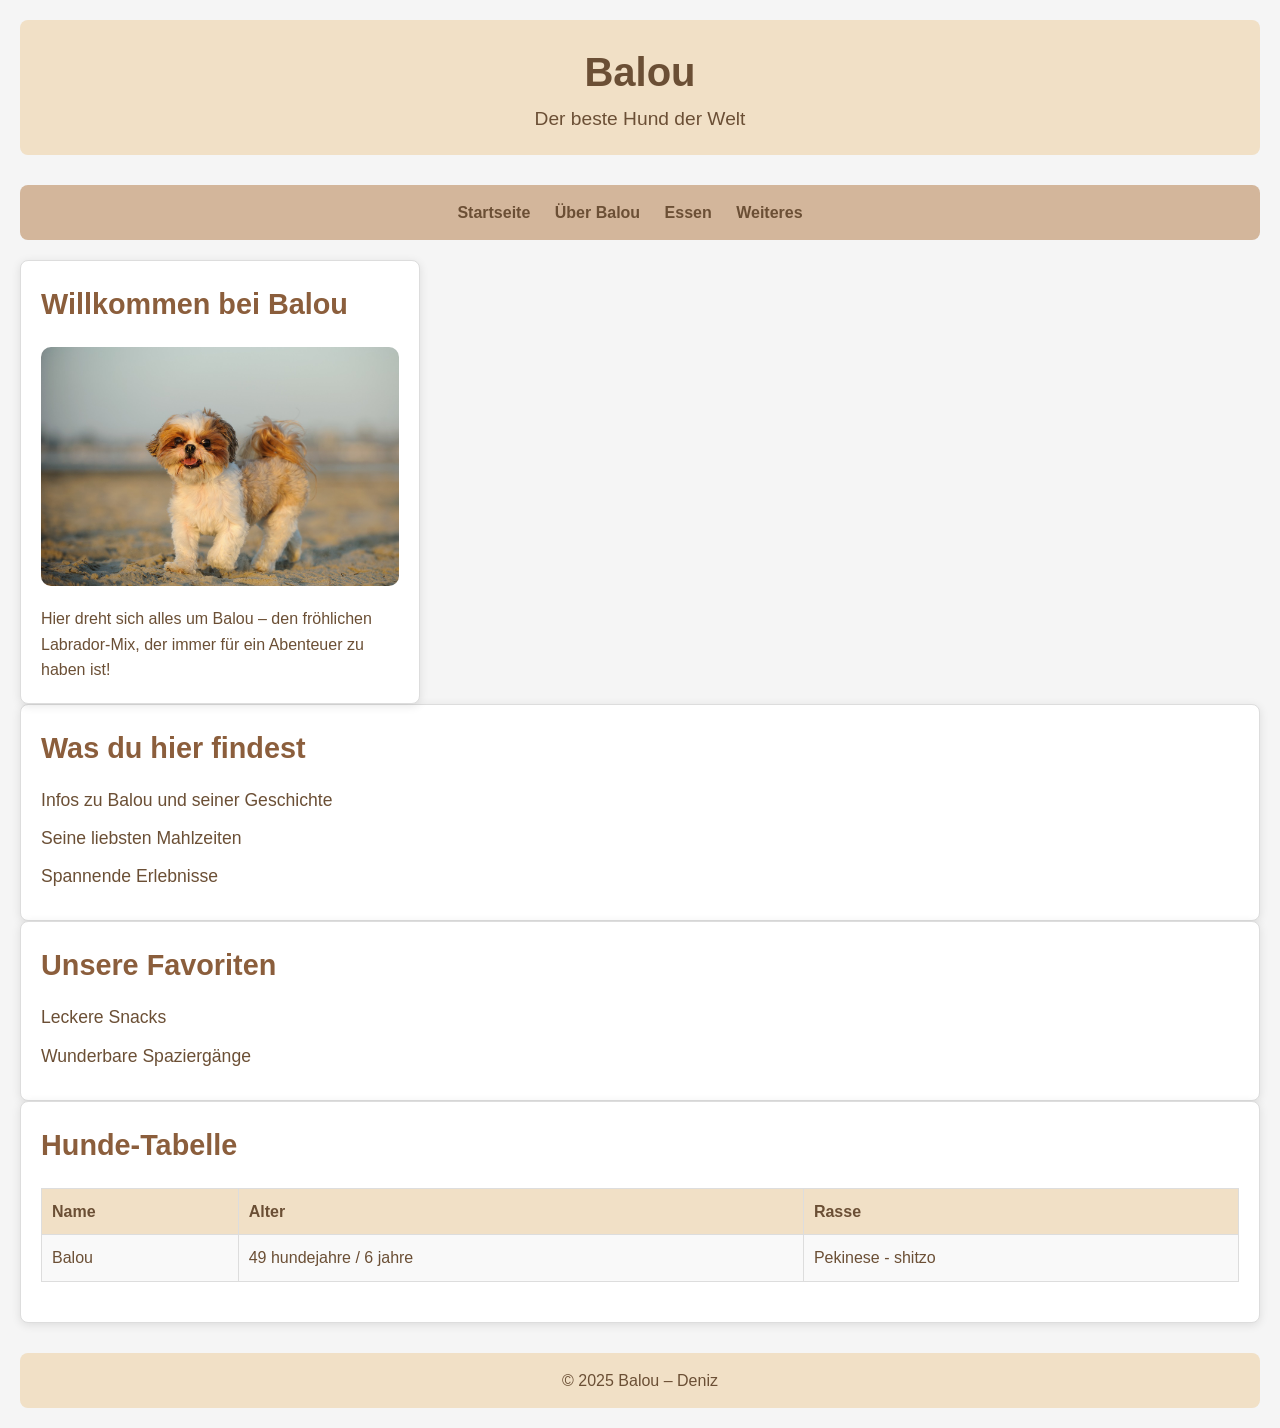
==== index.html @ d2d2f0f3 "Add files via upload" ====
<!DOCTYPE html>
<html lang="de">
<head>
  <meta charset="UTF-8">
  <meta name="viewport" content="width=device-width, initial-scale=1.0">
  <title>Startseite – Balou</title>
  <link rel="stylesheet" href="style.css">
</head>
<body>
  <header>
    <h1>Balou</h1>
    <p>Der beste Hund der Welt</p>
  </header>

  <nav>
    <ul>
      <li><a href="index.html">Startseite</a></li>
      <li><a href="ueber-balou.html">Über Balou</a></li>
      <li><a href="essen.html">Essen</a></li>
      <li><a href="weiteres.html">Weiteres</a></li>
    </ul>
  </nav>

  <div class="main-container">
      <div class="box">
          <h2>Willkommen bei Balou</h2>
          <img src="Pekinese - shitzo.jpeg" class="startbild">
        <p>Hier dreht sich alles um Balou – den fröhlichen Labrador-Mix, der immer für ein Abenteuer zu haben ist!</p>
      </div>
    </div>

    <div class="box">
      <h2>Was du hier findest</h2>
      <ul>
        <li>Infos zu Balou und seiner Geschichte</li>
        <li>Seine liebsten Mahlzeiten</li>
        <li>Spannende Erlebnisse</li>
      </ul>
    </div>

    <div class="box">
      <h2>Unsere Favoriten</h2>
      <ul>
        <li>Leckere Snacks</li>
        <li>Wunderbare Spaziergänge</li>
      </ul>
    </div>

    <div class="box">
      <h2>Hunde-Tabelle</h2>
      <table>
        <tr>
          <th>Name</th>
          <th>Alter</th>
          <th>Rasse</th>
        </tr>
        <tr>
          <td>Balou</td>
          <td>49 hundejahre / 6 jahre</td>
          <td>Pekinese - shitzo</td>
        </tr>
      </table>
    </div>
  </div>

  <footer>
    © 2025 Balou – Deniz
  </footer>
</body>
</html>
---- style.css ----
/* Allgemeine Styles */
* {
  box-sizing: border-box;
  margin: 0;
  padding: 0;
}

body {
  font-family: 'Arial', sans-serif;
  background-color: #f5f5f5;
  color: #6b4f35; /* Brauner Text */
  padding: 20px;
  line-height: 1.6;
}

/* Grid Layout für Hauptinhalt */
.main-container {
  display: grid;
  grid-template-columns: 1fr;
  gap: 20px;
}

@media (min-width: 768px) {
  .main-container {
    grid-template-columns: 1fr 1fr;
  }
}

@media (min-width: 1024px) {
  .main-container {
    grid-template-columns: 1fr 1fr 1fr;
  }
}

/* Header */
header {
  background-color: #f1e0c6; /* Beige */
  padding: 20px;
  text-align: center;
  border-radius: 8px;
  margin-bottom: 30px;
}

header h1 {
  font-size: 2.5em;
  color: #6b4f35; /* Dunkelbraun */
}

header p {
  font-size: 1.2em;
  color: #6b4f35;
}

/* Navigation */
nav {
  background-color: #d3b69b; /* Braun-Beige */
  text-align: center;
  padding: 15px 0;
  border-radius: 8px;
  margin-bottom: 20px;
}

nav ul {
  list-style-type: none;
  padding: 0;
}

nav ul li {
  display: inline-block;
  margin-right: 20px;
}

nav a {
  text-decoration: none;
  color: #6b4f35;
  font-weight: bold;
}

nav a:hover {
  color: #9c6644; /* Dunklerer Braunton */
}

/* Boxen */
.box {
  background-color: #fff;
  border: 1px solid #ddd;
  border-radius: 8px;
  padding: 20px;
  box-shadow: 0 2px 10px rgba(0, 0, 0, 0.1);
}

.box h2 {
  color: #8b5e3c; /* Braun */
  font-size: 1.8em;
  margin-bottom: 15px;
}

.box ul {
  list-style-type: none;
  padding: 0;
}

.box ul li {
  margin: 10px 0;
  font-size: 1.1em;
}

/* Tabellen */
table {
  width: 100%;
  border-collapse: collapse;
  margin: 20px 0;
}

table, th, td {
  border: 1px solid #ddd;
  padding: 10px;
  text-align: left;
}

th {
  background-color: #f1e0c6; /* Beige */
  color: #6b4f35; /* Braun */
}

td {
  background-color: #fff;
}

table tr:nth-child(even) td {
  background-color: #f9f9f9;
}

/* Footer */
footer {
  background-color: #f1e0c6; /* Beige */
  text-align: center;
  padding: 15px;
  margin-top: 30px;
  font-size: 1em;
  border-radius: 8px;
}

footer p {
  color: #6b4f35; /* Dunkelbraun */
}
/* Bild auf der Startseite */
.startbild {
  width: 100%;
  max-width: 500px;
  height: auto;
  border-radius: 10px;
  margin: 20px 0;
  display: block;
  margin-left: auto;
  margin-right: auto;
}
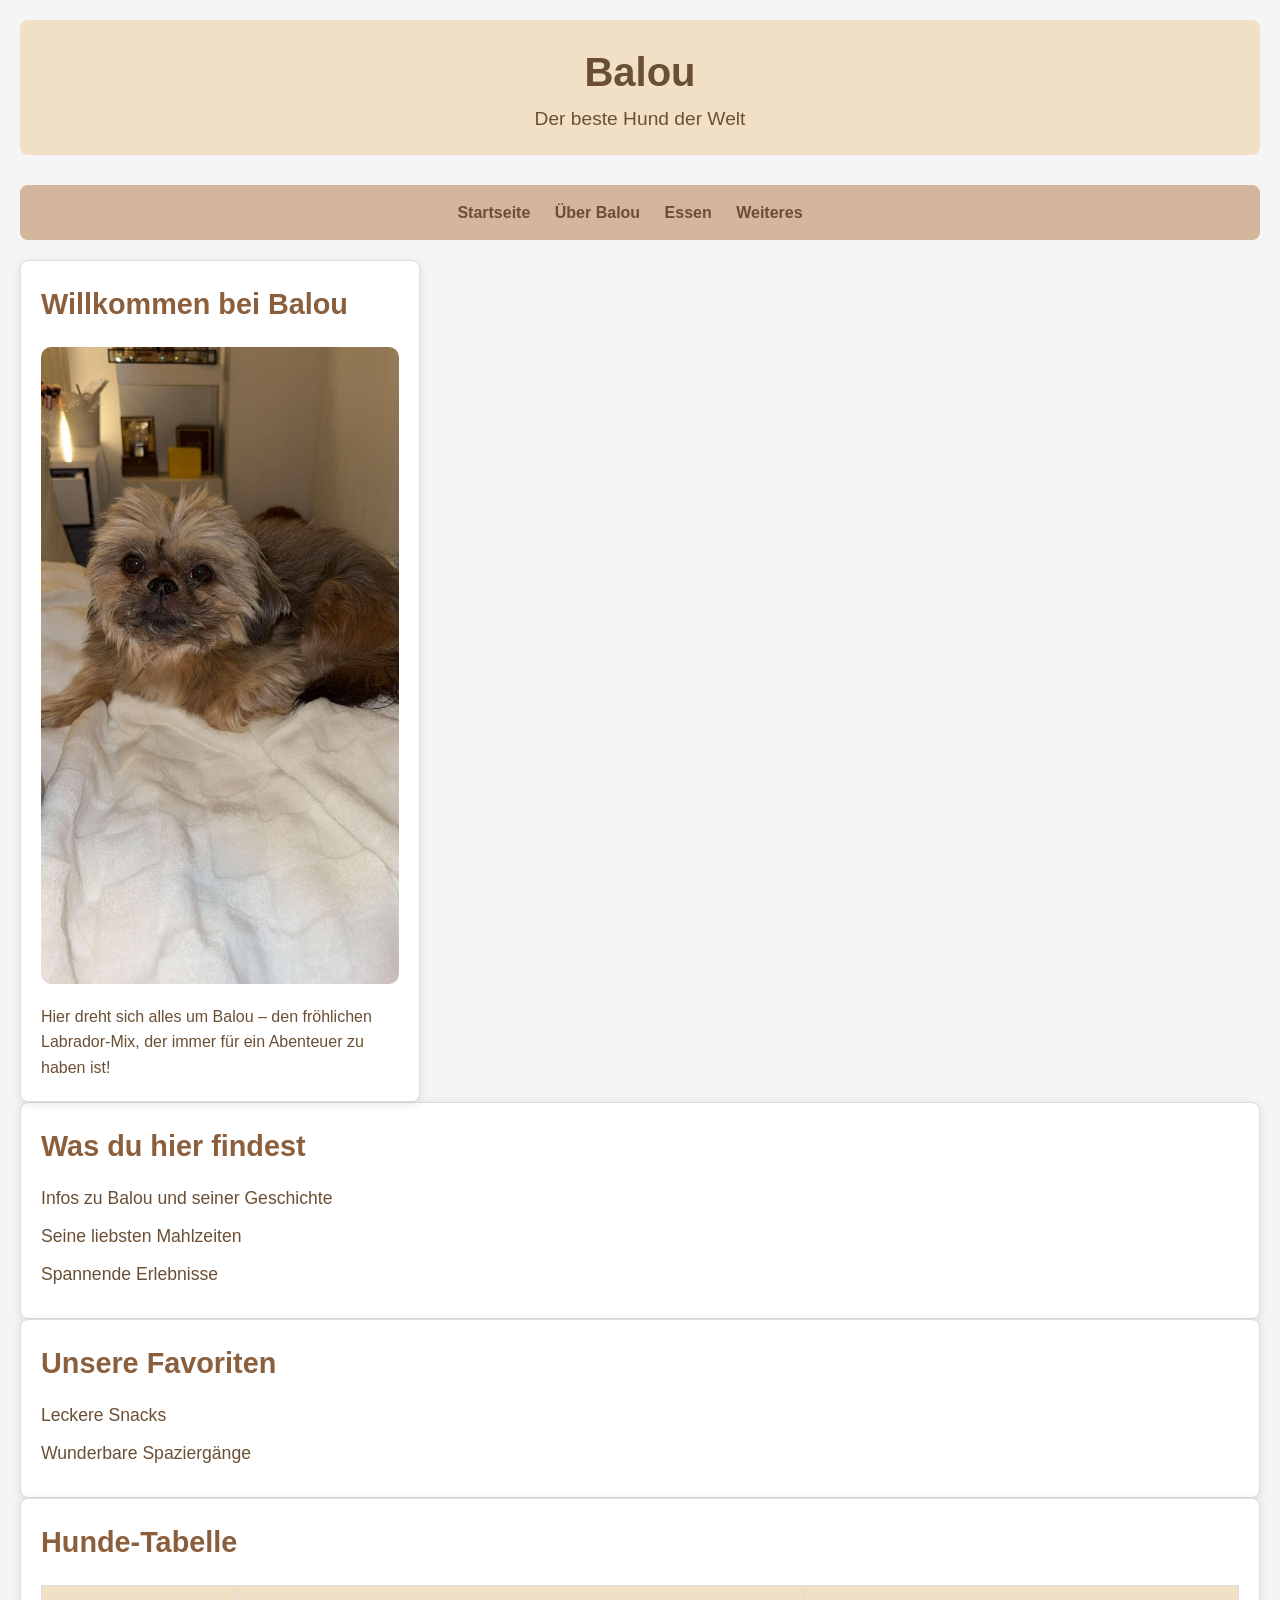
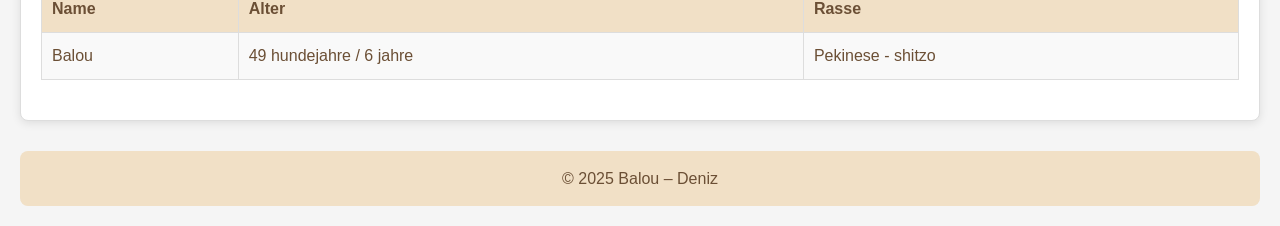
==== commit 35f82106: "Add files via upload" ====
--- a/index.html
+++ b/index.html
@@ -24,7 +24,7 @@
   <div class="main-container">
       <div class="box">
           <h2>Willkommen bei Balou</h2>
-          <img src="Pekinese - shitzo.jpeg" class="startbild">
+          <img src="balou.jpg" class="startbild">
         <p>Hier dreht sich alles um Balou – den fröhlichen Labrador-Mix, der immer für ein Abenteuer zu haben ist!</p>
       </div>
     </div>
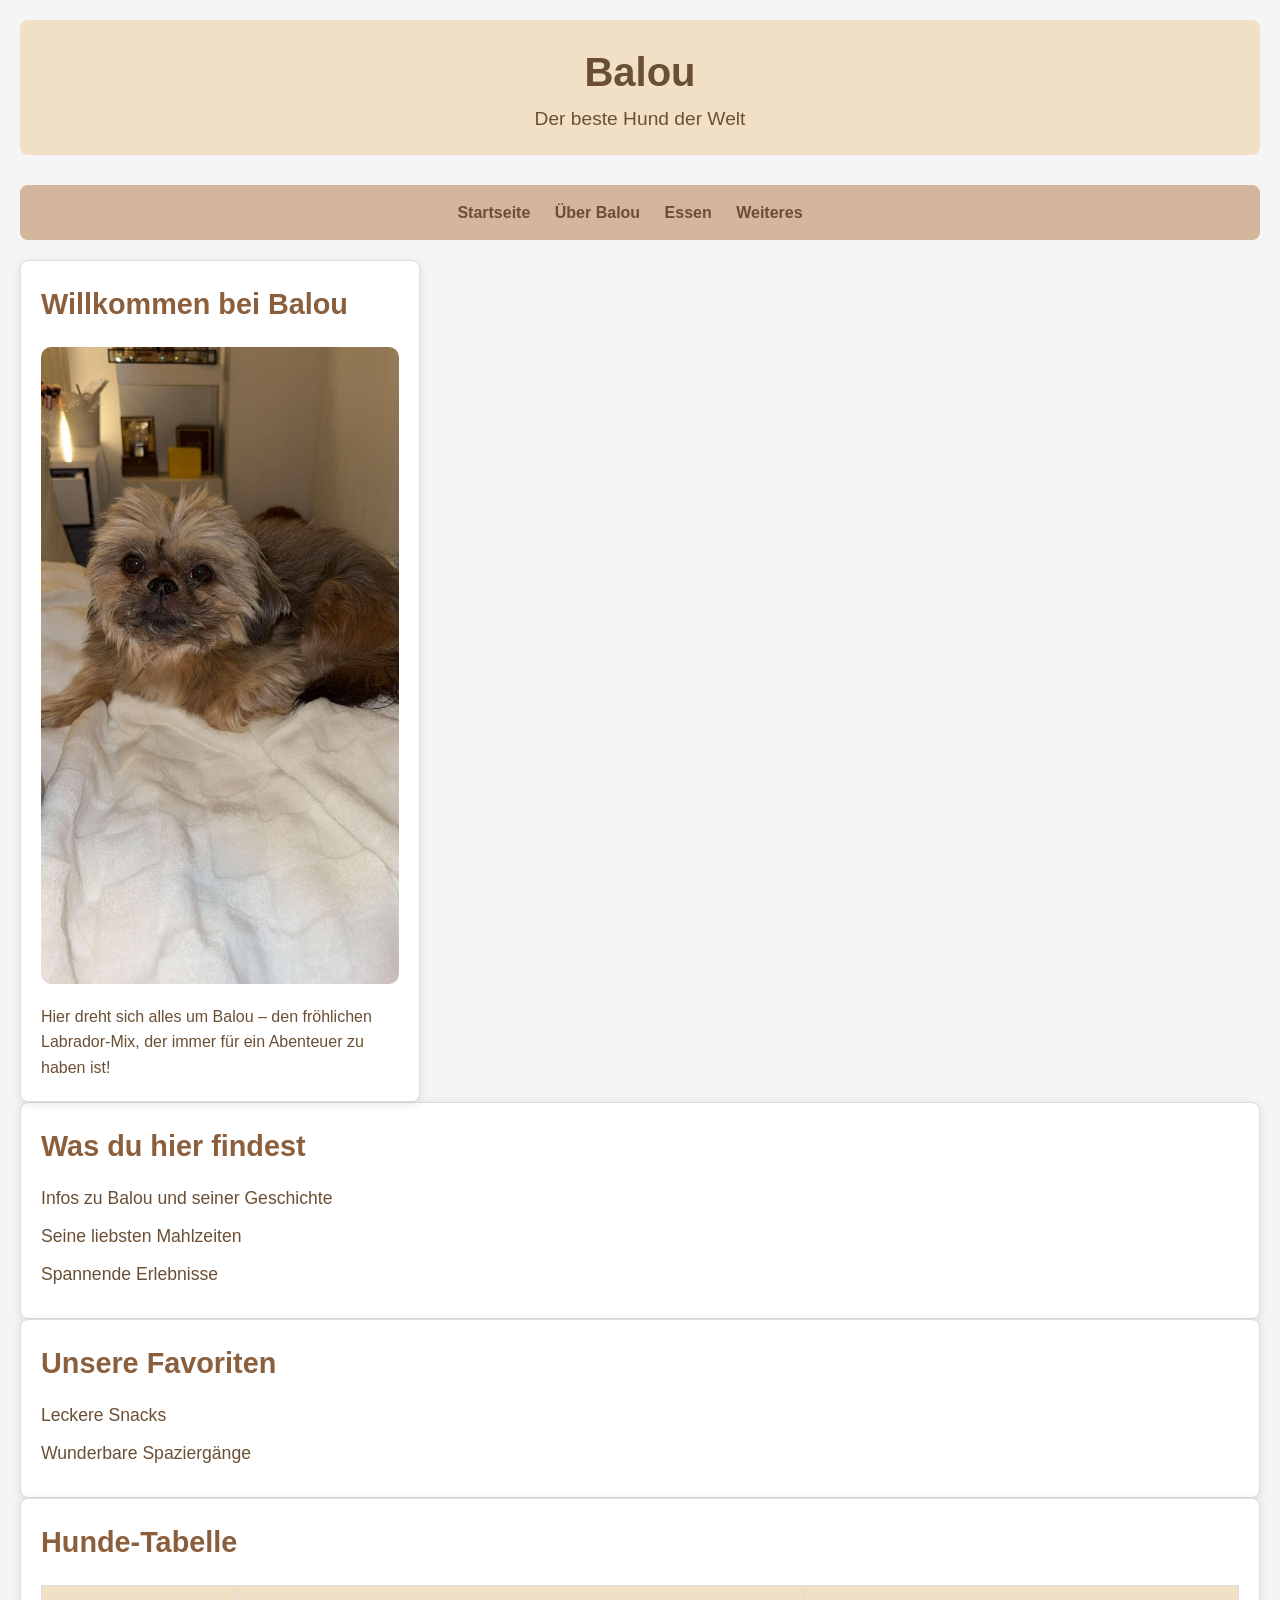
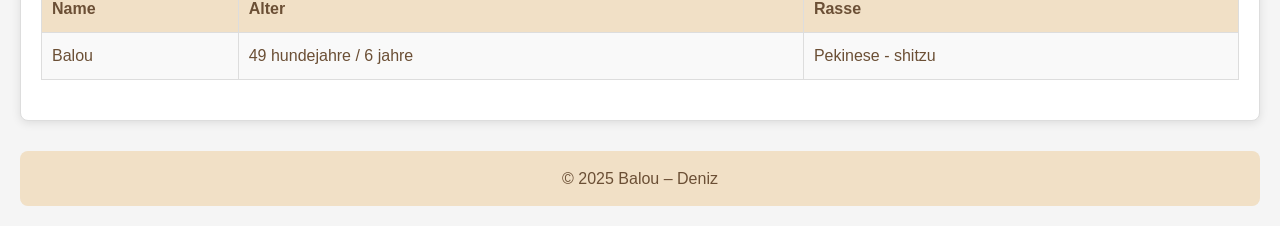
==== commit b30c2ffb: "Update index.html" ====
--- a/index.html
+++ b/index.html
@@ -57,7 +57,7 @@
         <tr>
           <td>Balou</td>
           <td>49 hundejahre / 6 jahre</td>
-          <td>Pekinese - shitzo</td>
+          <td>Pekinese - shitzu</td>
         </tr>
       </table>
     </div>
